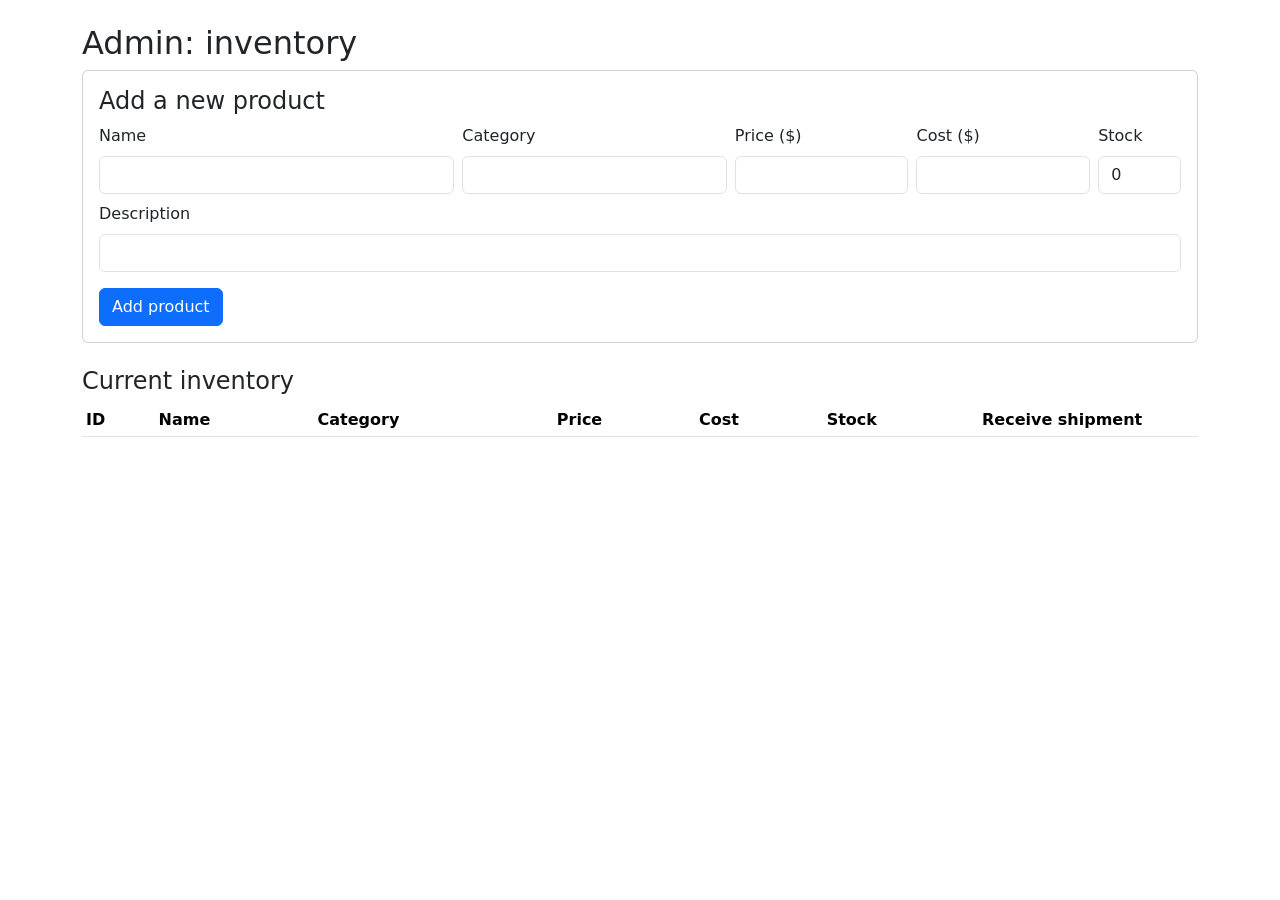
==== admin.html @ cd97c65f "Add project files" ====
<!DOCTYPE html>
<html lang="en">
<head>
    <meta charset="UTF-8">
    <meta name="viewport" content="width=device-width, initial-scale=1.0">
    <title>Admin | Website Name </title>
    <link href="https://cdn.jsdelivr.net/npm/bootstrap@5.3.3/dist/css/bootstrap.min.css" rel="stylesheet" />
    <link rel="stylesheet" href="css/styles.css" />

</head>
<body>
    <div id="nav"></div>
 
    <main class="container py-4">
        <h2>Admin: inventory</h2>
        <div id="alerts"></div>
 
        <form id="addProduct" class="card card-body mb-4">
            <h4>Add a new product</h4>
            <div class="row g-2">
                <div class="col-md-4"><label class="form-label" for="pname">Name</label><input class="form-control" id="pname" required></div>
                <div class="col-md-3"><label class="form-label" for="pcategory">Category</label><input class="form-control" id="pcategory" list="cats" required><datalist id="cats"></datalist></div>
                <div class="col-md-2"><label class="form-label" for="pprice">Price ($)</label><input type="number" step="0.01" min="0.01" class="form-control" id="pprice" required></div>
                <div class="col-md-2"><label class="form-label" for="pcost">Cost ($)</label><input type="number" step="0.01" min="0" class="form-control" id="pcost" required></div>
                <div class="col-md-1"><label class="form-label" for="pstock">Stock</label><input type="number" min="0" class="form-control" id="pstock" value="0" required></div>
                <div class="col-12"><label class="form-label" for="pdesc">Description</label><input class="form-control" id="pdesc"></div>
            </div>
            <button class="btn btn-primary mt-3 align-self-start" type="submit">Add product</button>
        </form>
 
        <h4>Current inventory</h4>
        <div class="table-responsive">
            <table class="table table-sm table-striped">
                <thead><tr><th>ID</th><th>Name</th><th>Category</th><th>Price</th><th>Cost</th><th>Stock</th><th style="width:220px">Receive shipment</th></tr></thead>
                <tbody id="inventory"></tbody>
            </table>
        </div>
    </main>
 
    <div id="footer"></div>
---- css/styles.css ----
body { 
  min-height: 100vh; 
  display: flex; 
  flex-direction: column; 
}
main { 
  flex: 1; }
footer { 
  border-top: 1px solid #dee2e6; 
  display: flex; 
  align-items: center; 
  justify-content: center; 
  padding: 1rem 0; 
}



.product-card .price { 
  font-size: 1.25rem; 
  font-weight: 600; }
.product-card .card-img-top {
  height: 140px;
  display: flex; 
  align-items: center; 
  justify-content: center;
  background: #f1f3f5; 
  font-size: 3rem;
}

.table-sm td, .table-sm th { 
  vertical-align: middle; 
}
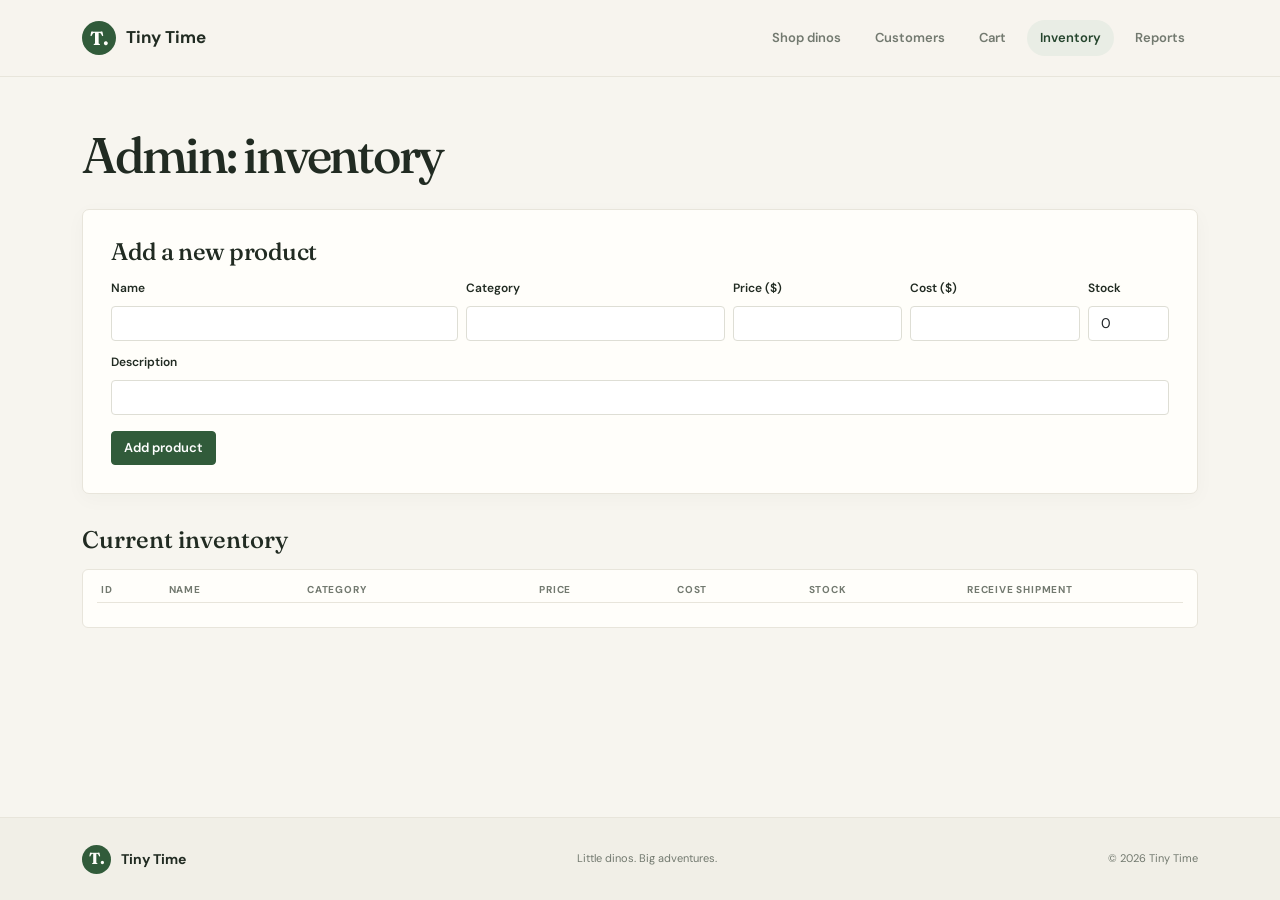
==== commit 68ad016a: "Refresh Tiny Time storefront frontend" ====
--- a/admin.html
+++ b/admin.html
@@ -3,9 +3,12 @@
 <head>
     <meta charset="UTF-8">
     <meta name="viewport" content="width=device-width, initial-scale=1.0">
-    <title>Admin | Website Name </title>
+    <meta name="description" content="Manage the Tiny Time dinosaur inventory and receive new stock.">
+    <meta name="theme-color" content="#f7f5ef">
+    <title>Inventory | Tiny Time</title>
     <link href="https://cdn.jsdelivr.net/npm/bootstrap@5.3.3/dist/css/bootstrap.min.css" rel="stylesheet" />
     <link rel="stylesheet" href="css/styles.css" />
+    <script src="js/layout.js" defer></script>
 
 </head>
 <body>
@@ -37,4 +40,4 @@
         </div>
     </main>
  
-    <div id="footer"></div>+    <div id="footer"></div>
--- a/css/styles.css
+++ b/css/styles.css
@@ -1,32 +1,175 @@
-body { 
-  min-height: 100vh; 
-  display: flex; 
-  flex-direction: column; 
-}
-main { 
-  flex: 1; }
-footer { 
-  border-top: 1px solid #dee2e6; 
-  display: flex; 
-  align-items: center; 
-  justify-content: center; 
-  padding: 1rem 0; 
+@import url('https://fonts.googleapis.com/css2?family=DM+Sans:wght@400;500;600;700&family=Fraunces:opsz,wght@9..144,600;9..144,700&display=swap');
+
+:root {
+  --paper: #f7f5ef;
+  --surface: #fffefa;
+  --ink: #212b22;
+  --muted: #72796f;
+  --line: #e8e5db;
+  --green: #315b3a;
+  --green-dark: #25452d;
+  --coral: #df785c;
+  --serif: 'Fraunces', Georgia, serif;
+  --sans: 'DM Sans', Arial, sans-serif;
+  --shadow: 0 14px 38px rgb(42 52 39 / 7%);
 }
 
-
-
-.product-card .price { 
-  font-size: 1.25rem; 
-  font-weight: 600; }
-.product-card .card-img-top {
-  height: 140px;
-  display: flex; 
-  align-items: center; 
-  justify-content: center;
-  background: #f1f3f5; 
-  font-size: 3rem;
+* { box-sizing: border-box; }
+html { scroll-behavior: smooth; scroll-padding-top: 88px; }
+body {
+  min-height: 100vh;
+  display: flex;
+  flex-direction: column;
+  background: var(--paper);
+  color: var(--ink);
+  font-family: var(--sans);
+  font-size: 15px;
+  line-height: 1.6;
+}
+main { flex: 1; }
+a { color: inherit; }
+a:focus-visible, button:focus-visible, input:focus-visible, select:focus-visible {
+  outline: 3px solid rgb(223 120 92 / 65%);
+  outline-offset: 3px;
 }
 
-.table-sm td, .table-sm th { 
-  vertical-align: middle; 
-}+.site-header {
+  position: relative;
+  z-index: 2;
+  background: rgb(247 245 239 / 95%);
+  border-bottom: 1px solid var(--line);
+}
+.nav-inner { min-height: 76px; display: flex; align-items: center; justify-content: space-between; gap: 28px; }
+.brand { display: inline-flex; align-items: center; gap: 10px; color: var(--ink); font-weight: 700; font-size: 17px; text-decoration: none; white-space: nowrap; }
+.brand-mark { display: grid; place-items: center; width: 34px; height: 34px; background: var(--green); border-radius: 50%; color: #fffefa; font-family: var(--serif); font-size: 19px; }
+.nav-links { display: flex; align-items: center; gap: 8px; }
+.nav-link { padding: 8px 13px; border-radius: 999px; color: var(--muted); font-size: 13px; font-weight: 600; text-decoration: none; transition: background .18s ease, color .18s ease; }
+.nav-link:hover, .nav-link.is-active { background: #e9ede5; color: var(--green-dark); }
+
+.hero { display: grid; grid-template-columns: 1.05fr .95fr; align-items: center; gap: clamp(32px, 6vw, 84px); padding-top: clamp(54px, 8vw, 106px); padding-bottom: clamp(64px, 9vw, 112px); }
+.hero-copy { max-width: 570px; }
+.eyebrow { margin: 0 0 14px; color: var(--green); font-size: 11px; font-weight: 700; letter-spacing: .16em; text-transform: uppercase; }
+h1, h2, h3, h4, h5 { color: var(--ink); }
+.hero h1 { margin: 0; font-family: var(--serif); font-size: clamp(54px, 7.4vw, 94px); font-weight: 600; letter-spacing: -.06em; line-height: .99; }
+.hero h1 span { color: var(--green); }
+.hero-description { max-width: 420px; margin: 24px 0 28px; color: var(--muted); font-size: 16px; line-height: 1.75; }
+.button-primary { display: inline-flex; align-items: center; justify-content: center; gap: 22px; min-height: 48px; padding: 0 20px; border: 0; border-radius: 5px; background: var(--green); color: white; font: 600 13px var(--sans); text-decoration: none; transition: background .18s ease, transform .18s ease; }
+.button-primary:hover { background: var(--green-dark); color: white; transform: translateY(-1px); }
+.hero-note { display: flex; align-items: center; gap: 9px; margin-top: 27px; color: var(--muted); font-size: 12px; }
+.note-mark { color: var(--coral); font-size: 18px; }
+.hero-art { position: relative; display: grid; min-height: 390px; place-items: center; overflow: hidden; isolation: isolate; border-radius: 48% 48% 4px 4px; background: #e8eadb; }
+.hero-art::before { position: absolute; z-index: -1; width: 78%; aspect-ratio: 1; border: 1px solid rgb(49 91 58 / 17%); border-radius: 50%; content: ''; }
+.hero-art::after { position: absolute; z-index: -1; width: 57%; aspect-ratio: 1; border: 1px solid rgb(49 91 58 / 14%); border-radius: 50%; content: ''; }
+.art-orbit { position: absolute; z-index: -1; width: 94%; height: 1px; background: rgb(49 91 58 / 14%); transform: rotate(-33deg); }
+.orbit-two { transform: rotate(33deg); }
+.art-giant { color: var(--green); font-family: var(--serif); font-size: clamp(160px, 22vw, 290px); letter-spacing: -.12em; line-height: .8; transform: translate(-10px, -8px); }
+.art-caption { position: absolute; right: 20px; bottom: 20px; left: 20px; display: flex; align-items: center; gap: 12px; padding: 14px 16px; border: 1px solid rgb(255 255 255 / 65%); background: rgb(255 254 250 / 88%); backdrop-filter: blur(8px); }
+.art-dot { width: 9px; height: 9px; flex: 0 0 auto; border-radius: 50%; background: var(--coral); }
+.art-caption strong, .art-caption small { display: block; }
+.art-caption strong { font-family: var(--serif); font-size: 16px; }
+.art-caption small { margin-top: 2px; color: var(--muted); font-size: 11px; }
+.art-side-note { position: absolute; top: 48%; right: 9px; color: var(--green); font-size: 9px; line-height: 1.45; text-align: center; transform: rotate(90deg); }
+
+.promise-strip { background: var(--green); color: #f7f5ef; }
+.promise-inner { display: flex; min-height: 67px; align-items: center; justify-content: space-between; gap: 20px; font-size: 11px; font-weight: 600; letter-spacing: .08em; text-transform: uppercase; }
+.promise-star { color: #e3a08b; font-size: 17px; }
+.collection { padding-top: 91px; padding-bottom: 96px; }
+.section-heading { display: flex; align-items: end; justify-content: space-between; gap: 24px; margin-bottom: 28px; }
+.section-heading .eyebrow { margin-bottom: 7px; }
+.section-heading h2, .closing h2 { margin: 0; font-family: var(--serif); font-size: clamp(32px, 4vw, 48px); letter-spacing: -.045em; }
+.section-intro { max-width: 255px; margin: 0 0 5px; color: var(--muted); font-size: 13px; }
+.filter-bar { display: grid; grid-template-columns: minmax(180px, 1.5fr) minmax(130px, .85fr) minmax(110px, .7fr) minmax(130px, .9fr) auto; gap: 9px; padding: 12px; border: 1px solid var(--line); border-radius: 8px; background: var(--surface); }
+.filter-bar .form-control, .filter-bar .form-select { min-height: 43px; border-color: #e6e3d9; border-radius: 4px; background-color: #fffefa; color: var(--ink); font-family: var(--sans); font-size: 12px; box-shadow: none; }
+.filter-button { min-height: 43px; gap: 8px; white-space: nowrap; }
+.results-label { margin: 27px 0 14px; color: var(--muted); font-size: 12px; }
+.product-grid { display: grid; grid-template-columns: repeat(4, minmax(0, 1fr)); gap: 17px; }
+.product-card { min-width: 0; overflow: hidden; border: 1px solid var(--line); border-radius: 6px; background: var(--surface); transition: box-shadow .2s ease, transform .2s ease; }
+.product-card:hover { box-shadow: var(--shadow); transform: translateY(-3px); }
+.product-art { position: relative; display: grid; min-height: 208px; place-items: center; overflow: hidden; }
+.product-art::before { position: absolute; width: 138px; height: 138px; border: 1px solid currentColor; border-radius: 50%; content: ''; opacity: .18; }
+.product-art::after { position: absolute; width: 185px; height: 185px; border: 1px solid currentColor; border-radius: 50%; content: ''; opacity: .12; }
+.tone-rust { background: #f0ddd3; color: #9d4f3d; }
+.tone-sage { background: #dfe8d9; color: #456b4b; }
+.tone-gold { background: #f0e8cc; color: #8a6d2d; }
+.tone-blue { background: #dce7e8; color: #43666a; }
+.product-number { position: absolute; top: 16px; left: 16px; font-size: 9px; font-weight: 700; letter-spacing: .13em; opacity: .78; }
+.product-mark { font-family: var(--serif); font-size: 55px; font-weight: 600; letter-spacing: -.08em; }
+.product-tag { position: absolute; right: 14px; bottom: 13px; padding: 4px 8px; border: 1px solid currentColor; border-radius: 30px; font-size: 9px; font-weight: 600; }
+.product-info { display: flex; align-items: end; justify-content: space-between; gap: 8px; padding: 15px; }
+.product-kind { margin: 0 0 3px; color: var(--muted); font-size: 9px; letter-spacing: .12em; text-transform: uppercase; }
+.product-info h3 { margin: 0; font-family: var(--serif); font-size: 17px; }
+.product-price { padding-bottom: 2px; color: var(--green); font-size: 12px; font-weight: 700; white-space: nowrap; }
+
+.closing { display: flex; align-items: center; gap: 26px; margin-bottom: 80px; padding: 30px; border: 1px solid var(--line); background: #eeece2; }
+.closing-symbol { display: grid; width: 58px; height: 58px; flex: 0 0 auto; place-items: center; border-radius: 50%; background: var(--green); color: white; font: 600 26px var(--serif); }
+.closing .eyebrow { margin-bottom: 5px; }
+.closing h2 { max-width: 620px; font-size: clamp(22px, 3vw, 32px); }
+.text-link { display: inline-flex; align-items: center; gap: 10px; margin-left: auto; color: var(--green); font-size: 12px; font-weight: 700; text-decoration: none; white-space: nowrap; }
+.text-link:hover { color: var(--green-dark); }
+
+/* Shared layouts for the inventory, customer, cart, and reporting pages. */
+main.container.py-4 { padding-top: 48px !important; padding-bottom: 72px !important; }
+main.container.py-4 > h2 { margin-bottom: 24px; font-family: var(--serif); font-size: clamp(34px, 5vw, 50px); letter-spacing: -.045em; }
+main.container.py-4 > h4 { margin: 32px 0 15px; font-family: var(--serif); font-size: 24px; }
+.card { border-color: var(--line); border-radius: 7px; background: var(--surface); box-shadow: 0 5px 20px rgb(42 52 39 / 3%); }
+.card-body { padding: clamp(18px, 3vw, 28px); }
+.card h4, .card h5 { font-family: var(--serif); letter-spacing: -.02em; }
+.form-label { color: var(--ink); font-size: 12px; font-weight: 600; }
+.form-control, .form-select { border-color: #deded5; border-radius: 4px; font-family: var(--sans); font-size: 14px; box-shadow: none !important; }
+.form-control:focus, .form-select:focus { border-color: var(--green); }
+.btn { border-radius: 4px; font-family: var(--sans); font-size: 13px; font-weight: 600; }
+.btn-primary, .btn-success { border-color: var(--green); background: var(--green); }
+.btn-primary:hover, .btn-success:hover { border-color: var(--green-dark); background: var(--green-dark); }
+.btn-outline-primary { border-color: var(--green); color: var(--green); }
+.btn-outline-primary:hover { border-color: var(--green); background: var(--green); color: white; }
+.table { --bs-table-bg: transparent; --bs-table-striped-bg: #f4f2eb; color: var(--ink); font-size: 13px; }
+.table thead th { border-bottom-color: var(--line); color: var(--muted); font-size: 10px; letter-spacing: .08em; text-transform: uppercase; }
+.table td, .table th { vertical-align: middle; }
+.table-responsive { border: 1px solid var(--line); border-radius: 6px; background: var(--surface); padding: 8px 14px; }
+.form-text { color: var(--muted); }
+
+.site-footer { border-top: 1px solid var(--line); background: #f1efe7; }
+.footer-inner { display: flex; min-height: 82px; align-items: center; justify-content: space-between; gap: 20px; }
+.footer-brand { font-size: 14px; }
+.footer-brand .brand-mark { width: 29px; height: 29px; font-size: 16px; }
+.footer-inner p, .footer-inner > span { margin: 0; color: var(--muted); font-size: 11px; }
+
+@media (max-width: 900px) {
+  .hero { grid-template-columns: 1fr 1fr; gap: 26px; }
+  .hero-art { min-height: 330px; }
+  .filter-bar { grid-template-columns: repeat(2, minmax(0, 1fr)); }
+  .filter-button { grid-column: span 2; }
+  .product-grid { grid-template-columns: repeat(2, minmax(0, 1fr)); }
+}
+@media (max-width: 640px) {
+  .nav-inner { min-height: 68px; flex-wrap: wrap; gap: 4px 14px; padding-top: 10px; padding-bottom: 10px; }
+  .brand { font-size: 15px; }
+  .nav-links { width: 100%; gap: 3px; overflow-x: auto; padding-bottom: 2px; scrollbar-width: none; }
+  .nav-links::-webkit-scrollbar { display: none; }
+  .nav-link { padding: 7px 10px; font-size: 11px; white-space: nowrap; }
+  .hero { grid-template-columns: 1fr; gap: 34px; padding-top: 55px; padding-bottom: 58px; }
+  .hero h1 { font-size: clamp(57px, 15vw, 82px); }
+  .hero-art { min-height: min(88vw, 370px); border-radius: 44% 44% 4px 4px; }
+  .art-giant { font-size: clamp(175px, 54vw, 260px); }
+  .promise-inner { min-height: auto; flex-wrap: wrap; justify-content: center; gap: 11px 13px; padding-top: 17px; padding-bottom: 17px; font-size: 9px; }
+  .promise-inner span:nth-of-type(2) { display: none; }
+  .collection { padding-top: 62px; padding-bottom: 65px; }
+  .section-heading { align-items: start; flex-direction: column; gap: 10px; }
+  .filter-bar { grid-template-columns: 1fr 1fr; gap: 8px; padding: 9px; }
+  .filter-bar > :first-of-type { grid-column: span 2; }
+  .filter-button { grid-column: span 2; }
+  .product-grid { gap: 10px; }
+  .product-art { min-height: 160px; }
+  .product-mark { font-size: 43px; }
+  .product-info { align-items: start; flex-direction: column; padding: 12px; }
+  .product-info h3 { font-size: 15px; }
+  .closing { align-items: start; flex-wrap: wrap; gap: 15px; margin-bottom: 50px; padding: 20px; }
+  .closing > div { flex: 1 1 70%; }
+  .text-link { margin-left: 73px; }
+  .footer-inner { flex-wrap: wrap; justify-content: space-between; gap: 9px 18px; padding-top: 18px; padding-bottom: 18px; }
+  .footer-inner p { order: 3; width: 100%; }
+  main.container.py-4 { padding-top: 35px !important; padding-bottom: 50px !important; }
+}
+@media (prefers-reduced-motion: reduce) {
+  *, *::before, *::after { scroll-behavior: auto !important; transition-duration: .01ms !important; }
+}
